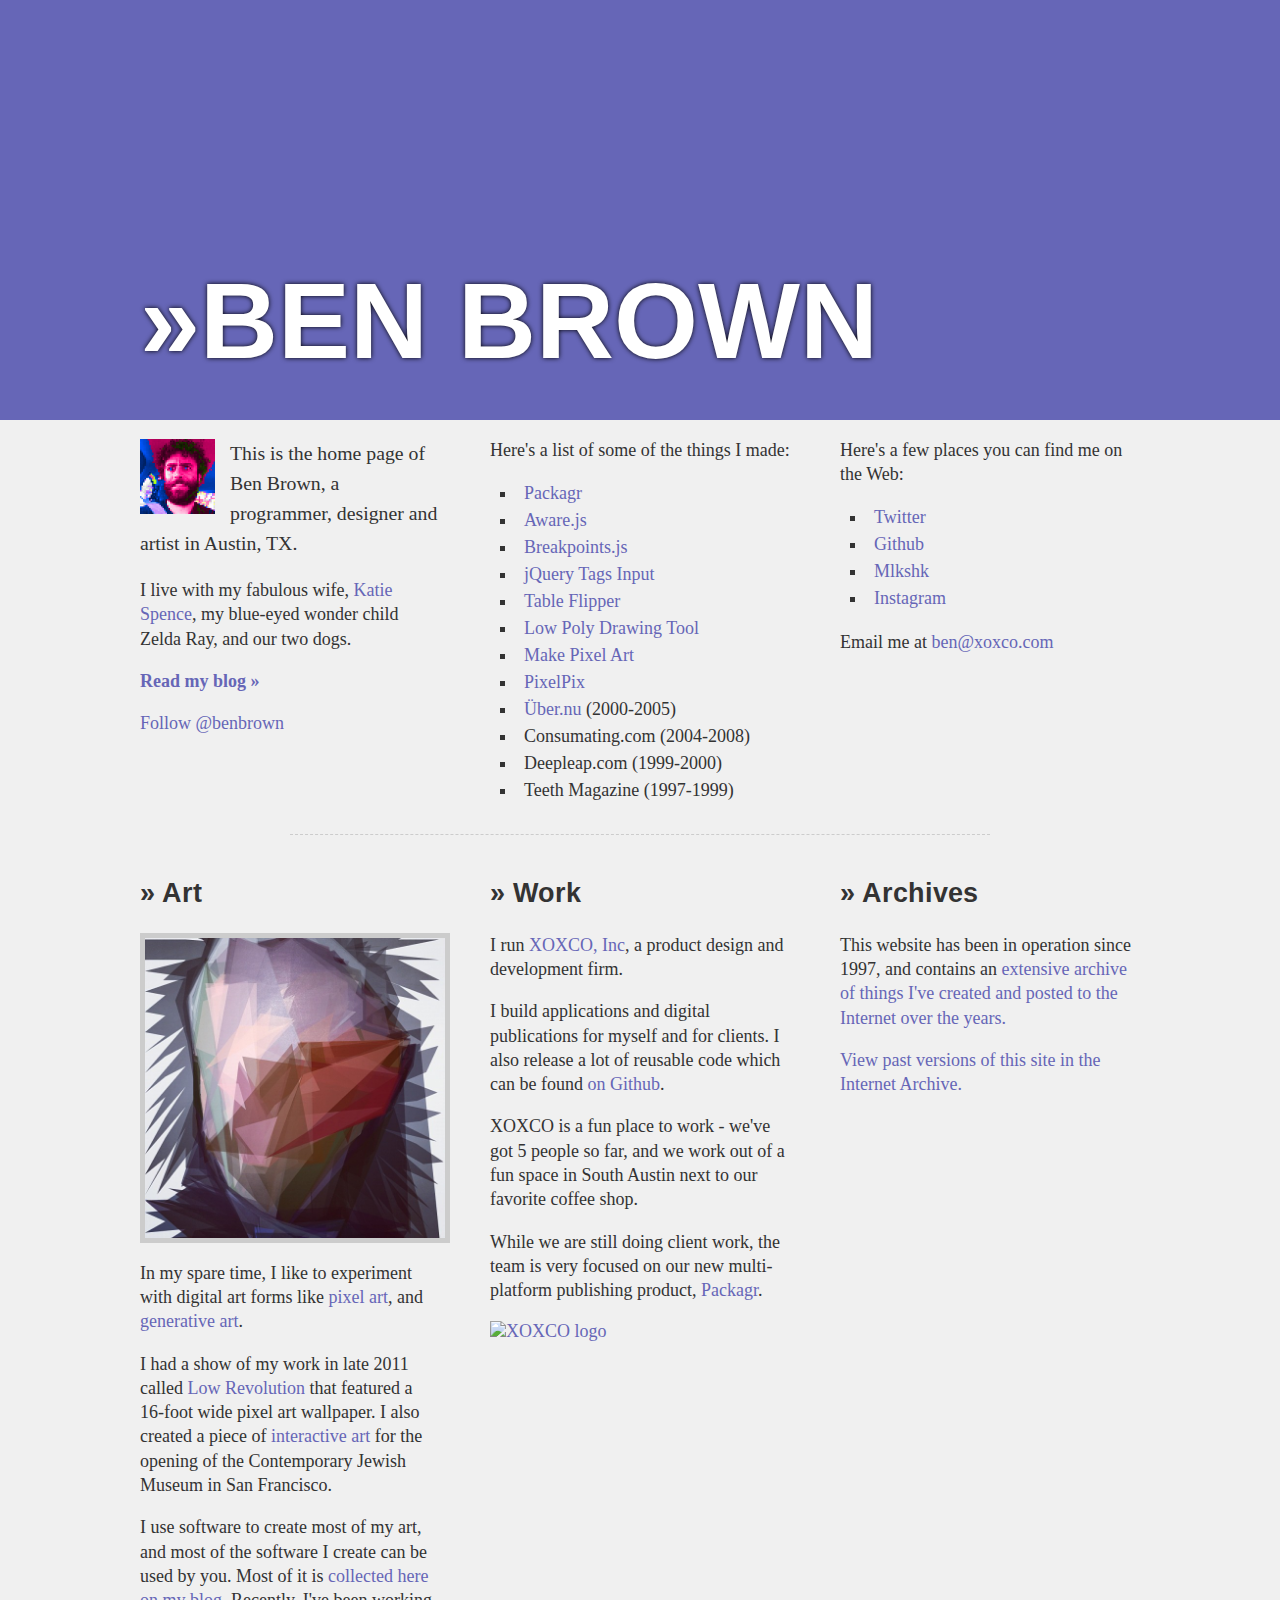
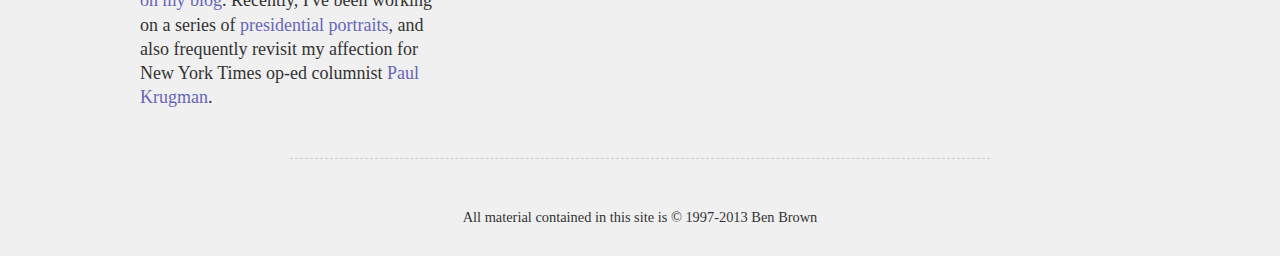
==== index.html @ fe5f42d9 "Add favicon and rss" ====
<html>
<head>
	<title>Ben Brown - Internet Rockstar, Etc </title>
	<link rel="openid.server" href="http://www.myopenid.com/server" />
	<link rel="openid.delegate" href="http://benbrown666.myopenid.com/" />
	<meta name="verify-v1" content="bNHTmozAdgAAdvC0M5+EfCODQrNj95LvBmPq0wtNCnI=" >		
    <link rel="shortcut icon" href="http://25.media.tumblr.com/avatar_547c9a1fb673_16.png">
    <link rel="alternate" type="application/rss+xml" href="http://ilovebenbrown.com/rss">
    
	<link rel="stylesheet" type="text/css" href="styles.css" />
	<script type="text/javascript" src="http://xoxco.com/js/jquery.min.js"></script>
	<script type="text/javascript" src="amuse.js"></script>
</head>
<body>
	<header id="header">
		<canvas id="canvas"></canvas>
		<h1>Ben Brown</h1>
	</header>
	<div id="main">
		<section>
			
			<p>
				<img src="img/benbrown.png" alt="Ben Brown" class="leftAlign" border="0" />
				
				This is the home page of Ben Brown,
				a programmer, designer and artist in Austin, TX.
			</p>
			
			<p>
				I live with my fabulous wife, <a href="http://yournewfavorite.com/">Katie Spence</a>,
				my blue-eyed wonder child Zelda Ray, and our two dogs.
			</p>

			<p>
				<strong><a href="http://ilovebenbrown.com/">Read my blog &raquo;</a></strong>
			</p>
			
			<p>
				<a href="https://twitter.com/benbrown" class="twitter-follow-button" data-show-count="false" data-size="large">Follow @benbrown</a>
				<script>!function(d,s,id){var js,fjs=d.getElementsByTagName(s)[0];if(!d.getElementById(id)){js=d.createElement(s);js.id=id;js.src="//platform.twitter.com/widgets.js";fjs.parentNode.insertBefore(js,fjs);}}(document,"script","twitter-wjs");</script>
			</p>


		</section>	
		<section>

			<p>
				Here's a list of some of the things I made:
			</p>
			
			<ul>
				<li><a href="http://packa.gr/">Packagr</a></li>
				<li><a href="http://xoxco.com/projects/code/aware">Aware.js</a></li>
				<li><a href="http://xoxco.com/projects/code/breakpoints">Breakpoints.js</a></li>
				<li><a href="http://xoxco.com/projects/code/tagsinput/">jQuery Tags Input</a></li>
				<li><a href="http://tableflipper.com/" title="(╯°□°)╯︵ ┻━┻">Table Flipper</a></li>
				<li><a href="http://xoxco.com/projects/lowpoly">Low Poly Drawing Tool</a></li>
				<li><a href="http://makepixelart.com/">Make Pixel Art</a></li>
				<li><a href="http://makepixelart.com/pixelpix">PixelPix</a></li>
				<li><a href="http://uber.nu/">&Uuml;ber.nu</a> (2000-2005)</li>
				<li>Consumating.com (2004-2008)</li>
				<li>Deepleap.com (1999-2000)</li>
				<li>Teeth Magazine (1997-1999)</li>
			</ul>

		</section>	
		<section>


						
			<p>
				Here's a few places you can find me on the Web:
			</p>
			
			<ul>
				<li>
					<a href="http://twitter.com/benbrown">Twitter</a></li>
				</li>
				<li><a href="http://github.com/benbrown">Github</a></li>
				<li><a href="http://mlkshk.com/user/benbrown">Mlkshk</a></li>
				<li><a href="http://instagram.com/benbrown">Instagram</a></li>
			</ul>

			
			<p>
				Email me at <a href="mailto:ben@xoxco.com">ben@xoxco.com</a>
			</p>

			
		</section>	
		<div class="break"></div>

		<section id="art">
			<h2>Art</h2>
			<a href="http://ilovebenbrown.com/tagged/art"><img src="img/generative_art.jpg" alt="Generative Art by Ben Brown" border="0" /></a>

			<p>
				In my spare time, I like to experiment with digital art forms like
				<a href="http://ilovebenbrown.com/tagged/pixel+art">pixel art</a>,
				and <a href="http://ilovebenbrown.com/tagged/generative+art">generative art</a>.
			</p>
			<p>
				I had a show of my work in late 2011 called <a href="http://benbrown.com/lowrevolution/">Low Revolution</a>
				that featured a 16-foot wide pixel art wallpaper. I also created a piece of <a href="http://www.jweekly.com/article/full/35084/a-modern-makeover-for-the-613-commandments/">interactive art</a> for the opening
				of the Contemporary Jewish Museum in San Francisco.
			</p>
			<p>
				I use software to create most of my art, and most of the software I create can be used by you.
				Most of it is <a href="http://ilovebenbrown.com/tagged/art">collected here on my blog</a>.
				Recently, I've been working on a series of <a href="http://ilovebenbrown.com/tagged/presidents">presidential portraits</a>,
				and also frequently revisit my affection for New York Times op-ed columnist <a href="http://ilovebenbrown.com/tagged/krugman">Paul Krugman</a>.
			</p>
			
		</section>
		<section id="work">
			<h2>Work</h2>
			
			<p>
				I run <a href="http://xoxco.com" title="Visit XOXCO.com">XOXCO, Inc</a>,
				a product design and development firm.
			</p>
			
			<p>
				I build applications and digital publications for myself and for clients.
				I also release a lot of reusable code which can be found <a href="http://github.com/xoxco">on Github</a>.
			</p>
			
			<p>
				XOXCO is a fun place to work - we've got 5 people so far,
				and we work out of a fun space in South Austin next to our
				favorite coffee shop.
			</p>
			
			<p>
				While we are still doing client work,
				the team is very focused on our new multi-platform publishing product,
				<a href="http://packa.gr">Packagr</a>.
			</p>

			<a href="http://xoxco.com/" title="Visit XOXCO.com"><img src="http://xoxco.com/images/logosmall.png" alt="XOXCO logo" border="0" /></a>

		</section>
		<section id="archives">
			<h2>Archives</h2>
	
			<p>
				This website has been in operation since 1997,
				and contains an <a href="http://benbrown.com/archive/">extensive archive of things
				I've created and posted to the Internet over the years.</a>
			</p>
			<p><a href="http://web.archive.org/web/*/http://benbrown.com">View past versions of this site in the Internet Archive.</a></p>
		</section>	
		
		<div class="break"></div>
		
		<footer id="footer">
			All material contained in this site is &copy; 1997-2013 Ben Brown
		</footer>
		
		
	</div>
	<script src="http://www.google-analytics.com/urchin.js" type="text/javascript">
	</script>
	<script type="text/javascript">
	_uacct = "UA-84020-3";
	urchinTracker();
	</script>
</body>
</html>
---- styles.css ----
@import url(http://fonts.googleapis.com/css?family=Arimo:400,700);
body {
  margin: 0;
  padding: 0;
  font-family: 'georgia';
  font-size: 18px;
  color: #333;
  background-color: #F0F0F0; }

img {
  max-width: 100%; }
  img.leftAlign {
    width: 25%;
    float: left;
    margin-right: 5%; }
  img.rightAlign {
    width: 25%;
    float: right;
    margin-left: 5%; }

h1, h2, h3, h4, h5 {
  font-family: "Arimo", "Helvetica", "Sans Serif";
  font-weight: 700; }

h1:before {
  content: "\00bb"; }

h2:before {
  content: "\00bb  "; }

a {
  color: #6666b7;
  text-decoration: none; }

header#header {
  background-color: #6666b7;
  padding-top: 20%;
  padding-bottom: 2%;
  color: #FFF;
  position: relative;
  border-bottom: 10px solid #6666b7; }
  header#header canvas#canvas {
    position: absolute;
    top: 0px;
    left: 0px;
    right: 0px;
    bottom: 0px;
    z-index: 1; }
  header#header h1 {
    width: 90%;
    max-width: 1000px;
    margin-left: auto;
    margin-right: auto;
    position: relative;
    margin-top: 0;
    margin-bottom: 0;
    text-transform: uppercase;
    font-size: 6em;
    text-align: left;
    text-shadow: 0px 0px 5px black;
    z-index: 2000; }

div#main {
  width: 90%;
  max-width: 1000px;
  margin-left: auto;
  margin-right: auto; }
  div#main section:first-child p:first-child {
    font-size: 1.1em;
    line-height: 150%; }
  div#main section {
    width: 30%;
    margin-right: 5%;
    float: left;
    padding-bottom: 30px; }
  div#main section:nth-of-type(3n) {
    margin-right: 0%; }

p {
  line-height: 135%; }

li {
  line-height: 150%; }

ul {
  list-style-type: square;
  list-style-position: inside;
  margin: 0;
  padding: 0;
  padding-left: 10px; }

.clearer, .break {
  width: 100%;
  height: 0;
  display: block;
  clear: both; }

.break {
  width: 70%;
  margin: 20px auto;
  border-top: 1px dashed #cccccc; }

#art img {
  border: 5px solid #cccccc; }

#footer {
  font-size: 0.8em;
  padding: 30px 0px;
  text-align: center; }

@media all and (max-width: 768px) {
  .break {
    border-top: 0;
    margin: 0px;
    width: 100%; }

  div#main {
    width: auto;
    margin-left: 20px;
    margin-right: 20px; }
    div#main section {
      width: auto;
      margin: 0;
      float: none;
      border-bottom: 1px solid #cccccc; }

  header#header h1 {
    width: auto;
    margin-left: 20px;
    margin-right: 20px;
    font-size: 3em; } }
@media all and (max-width: 480px) {
  body {
    font-size: 16px; } }
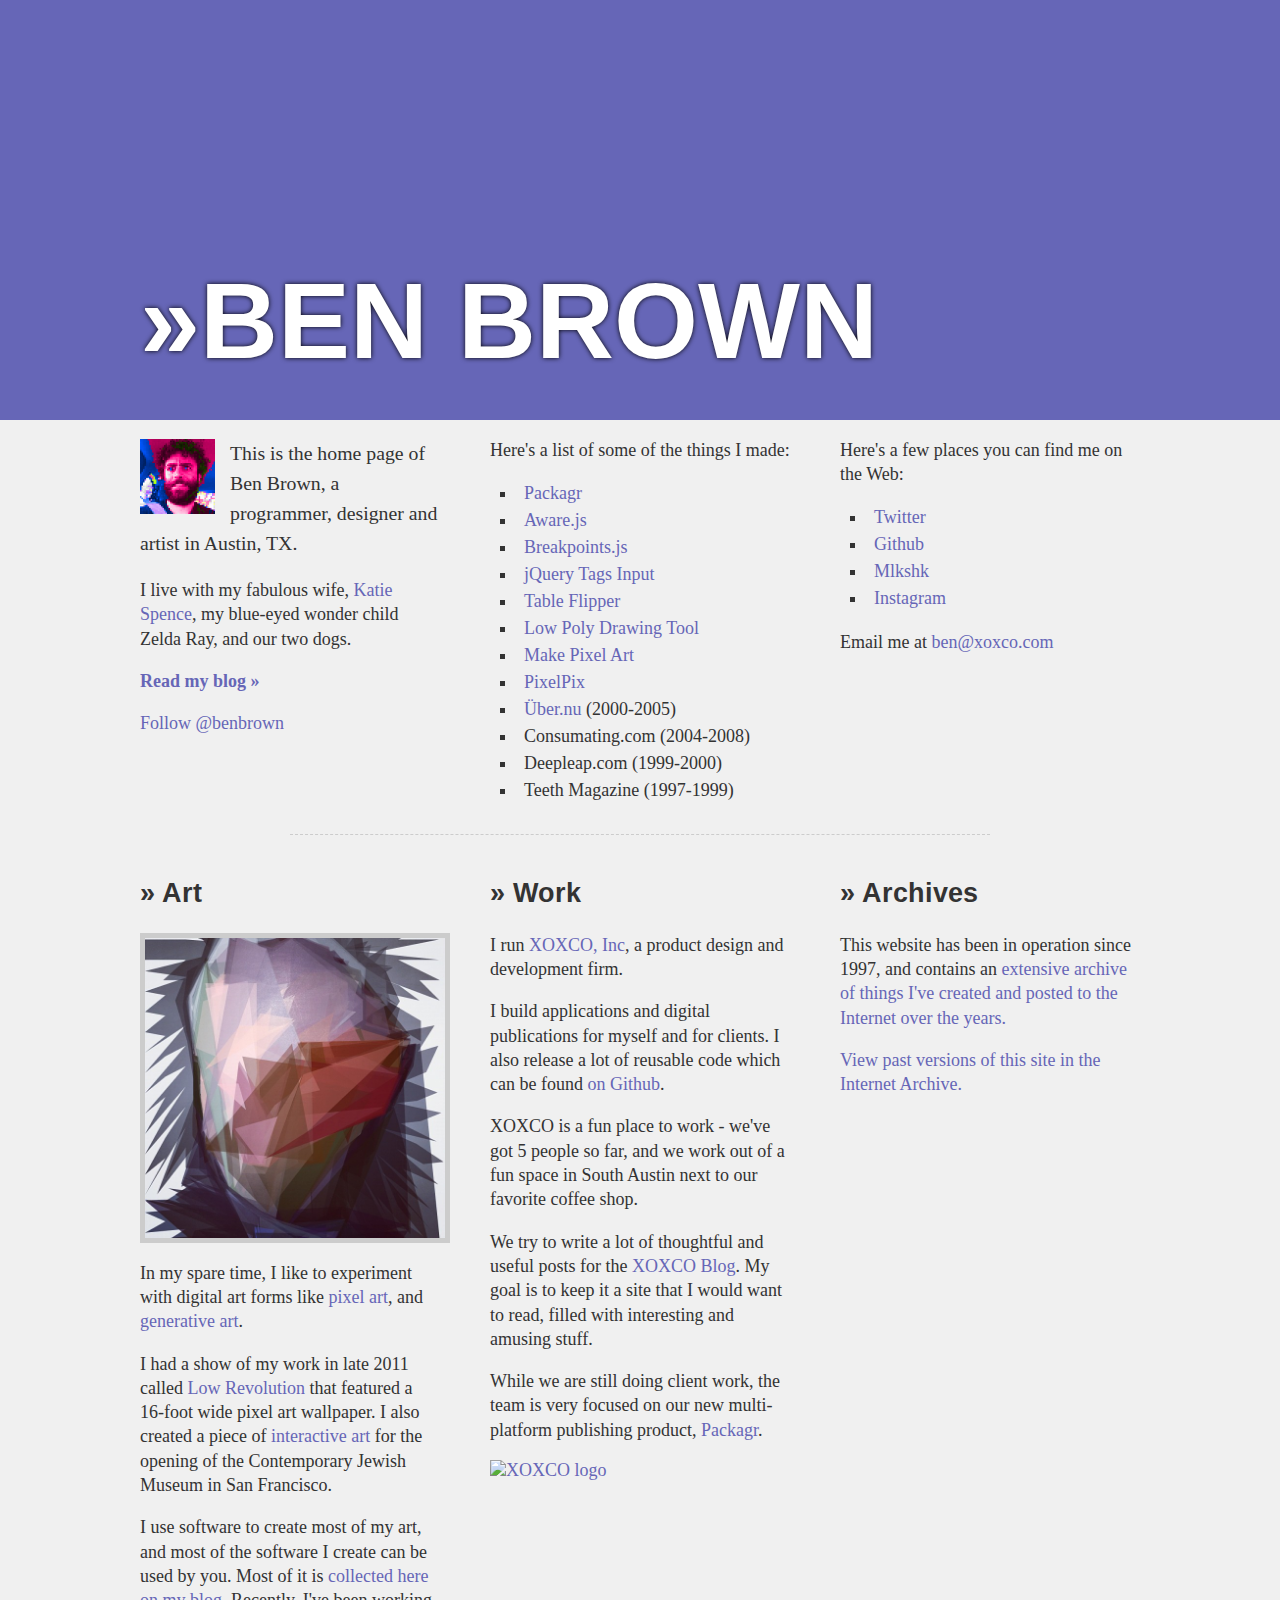
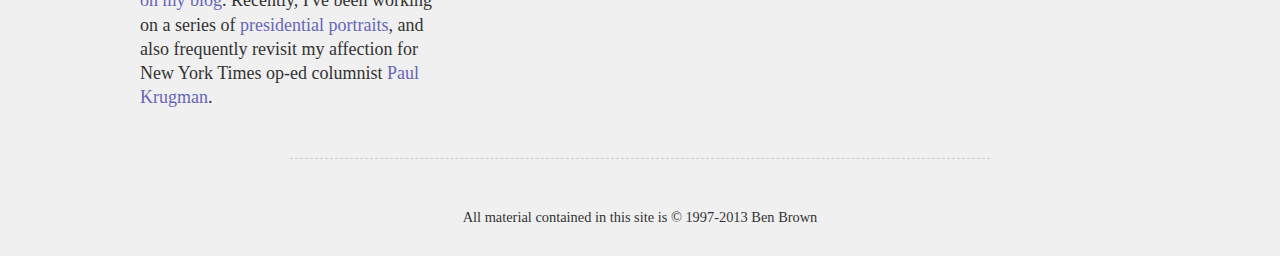
==== commit eea50513: "Add a note about the xoxco blog" ====
--- a/index.html
+++ b/index.html
@@ -132,6 +132,13 @@
 			</p>
 			
 			<p>
+				We try to write a lot of thoughtful and useful posts
+				for the <a href="http://notes.xoxco.com/">XOXCO Blog</a>.
+				My goal is to keep it a site that I would want to read,
+				filled with interesting and amusing stuff.
+			</p>
+			
+			<p>
 				While we are still doing client work,
 				the team is very focused on our new multi-platform publishing product,
 				<a href="http://packa.gr">Packagr</a>.
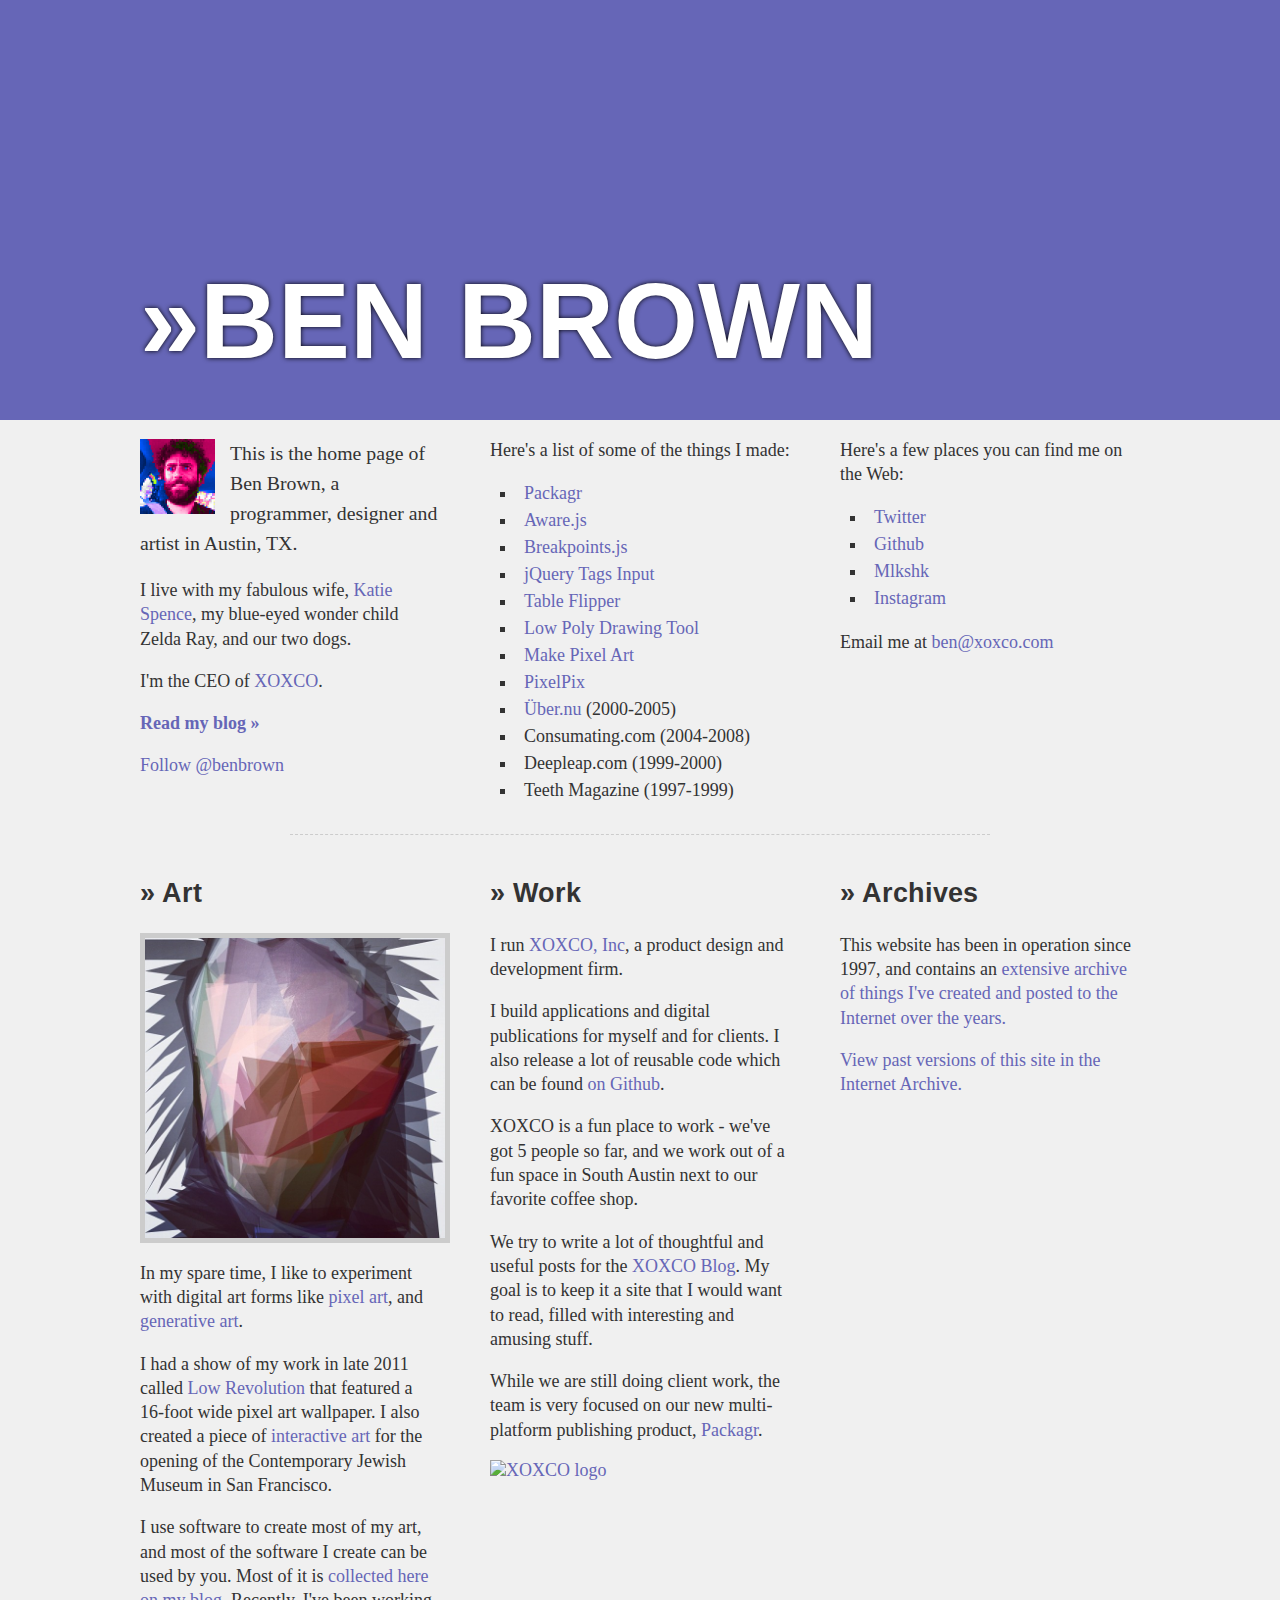
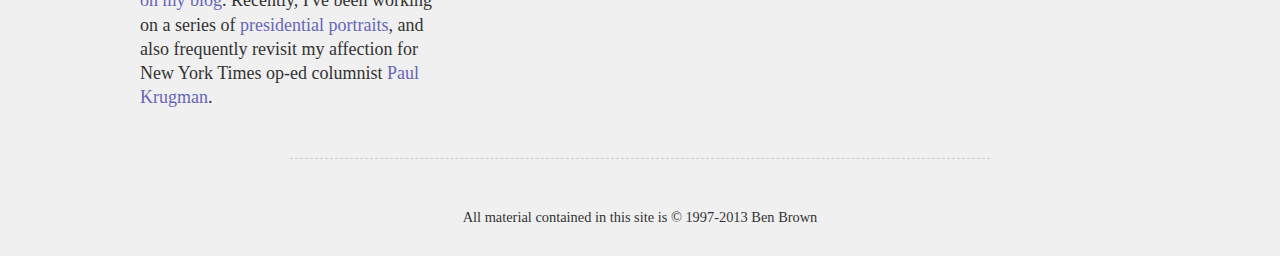
==== commit f3a2e36b: "Add title tags" ====
--- a/index.html
+++ b/index.html
@@ -27,12 +27,16 @@
 			</p>
 			
 			<p>
-				I live with my fabulous wife, <a href="http://yournewfavorite.com/">Katie Spence</a>,
+				I live with my fabulous wife, <a href="http://yournewfavorite.com/" title="Katie's photo blog, Your New Favorite">Katie Spence</a>,
 				my blue-eyed wonder child Zelda Ray, and our two dogs.
 			</p>
 
 			<p>
-				<strong><a href="http://ilovebenbrown.com/">Read my blog &raquo;</a></strong>
+				I'm the CEO of <a href="http://xoxco.com/" title="Visit XOXCO, Inc">XOXCO</a>.
+			</p>
+
+			<p>
+				<strong><a href="http://ilovebenbrown.com/" title="Visit my blog, I Love Ben Brown">Read my blog &raquo;</a></strong>
 			</p>
 			
 			<p>
@@ -49,15 +53,15 @@
 			</p>
 			
 			<ul>
-				<li><a href="http://packa.gr/">Packagr</a></li>
-				<li><a href="http://xoxco.com/projects/code/aware">Aware.js</a></li>
-				<li><a href="http://xoxco.com/projects/code/breakpoints">Breakpoints.js</a></li>
-				<li><a href="http://xoxco.com/projects/code/tagsinput/">jQuery Tags Input</a></li>
+				<li><a href="http://packa.gr/" tile="Packagr, a multi-platform publishing tool">Packagr</a></li>
+				<li><a href="http://xoxco.com/projects/code/aware" title="Aware.js enables reader aware design features">Aware.js</a></li>
+				<li><a href="http://xoxco.com/projects/code/breakpoints" title="Breakpoints.js fires Javascript events when browsers resize">Breakpoints.js</a></li>
+				<li><a href="http://xoxco.com/projects/code/tagsinput/" title="Turn form inputs into magical tag inputs">jQuery Tags Input</a></li>
 				<li><a href="http://tableflipper.com/" title="(╯°□°)╯︵ ┻━┻">Table Flipper</a></li>
-				<li><a href="http://xoxco.com/projects/lowpoly">Low Poly Drawing Tool</a></li>
-				<li><a href="http://makepixelart.com/">Make Pixel Art</a></li>
-				<li><a href="http://makepixelart.com/pixelpix">PixelPix</a></li>
-				<li><a href="http://uber.nu/">&Uuml;ber.nu</a> (2000-2005)</li>
+				<li><a href="http://xoxco.com/projects/lowpoly" title="Generative art drawing tool">Low Poly Drawing Tool</a></li>
+				<li><a href="http://makepixelart.com/" title="A fully featured pixel art drawing tool for iPad and Chrome">Make Pixel Art</a></li>
+				<li><a href="http://makepixelart.com/pixelpix" title="Turn photos into pixel art on your iPhone">PixelPix</a></li>
+				<li><a href="http://uber.nu/" title="Better than you, daily.">&Uuml;ber.nu</a> (2000-2005)</li>
 				<li>Consumating.com (2004-2008)</li>
 				<li>Deepleap.com (1999-2000)</li>
 				<li>Teeth Magazine (1997-1999)</li>
@@ -74,16 +78,16 @@
 			
 			<ul>
 				<li>
-					<a href="http://twitter.com/benbrown">Twitter</a></li>
+					<a href="http://twitter.com/benbrown" title="@benbrown on Twitter">Twitter</a></li>
 				</li>
-				<li><a href="http://github.com/benbrown">Github</a></li>
-				<li><a href="http://mlkshk.com/user/benbrown">Mlkshk</a></li>
-				<li><a href="http://instagram.com/benbrown">Instagram</a></li>
+				<li><a href="http://github.com/benbrown" title="My personal Github profile">Github</a></li>
+				<li><a href="http://mlkshk.com/user/benbrown" title="This is where I put images I want to share or keep">Mlkshk</a></li>
+				<li><a href="http://instagram.com/benbrown" title="I post to Instagram occasionally.">Instagram</a></li>
 			</ul>
 
 			
 			<p>
-				Email me at <a href="mailto:ben@xoxco.com">ben@xoxco.com</a>
+				Email me at <a href="mailto:ben@xoxco.com" title="Say hello!">ben@xoxco.com</a>
 			</p>
 
 			
@@ -92,23 +96,23 @@
 
 		<section id="art">
 			<h2>Art</h2>
-			<a href="http://ilovebenbrown.com/tagged/art"><img src="img/generative_art.jpg" alt="Generative Art by Ben Brown" border="0" /></a>
+			<a href="http://ilovebenbrown.com/tagged/art" title="Stuff tagged 'art' on Ben's blog"><img src="img/generative_art.jpg" alt="Generative Art by Ben Brown" border="0" /></a>
 
 			<p>
 				In my spare time, I like to experiment with digital art forms like
-				<a href="http://ilovebenbrown.com/tagged/pixel+art">pixel art</a>,
-				and <a href="http://ilovebenbrown.com/tagged/generative+art">generative art</a>.
+				<a href="http://ilovebenbrown.com/tagged/pixel+art"  title="Stuff tagged 'pixel art' on Ben's blog">pixel art</a>,
+				and <a href="http://ilovebenbrown.com/tagged/generative+art"  title="Stuff tagged 'generative art' on Ben's blog">generative art</a>.
 			</p>
 			<p>
-				I had a show of my work in late 2011 called <a href="http://benbrown.com/lowrevolution/">Low Revolution</a>
+				I had a show of my work in late 2011 called <a href="http://benbrown.com/lowrevolution/" title="My real life pixel art show">Low Revolution</a>
 				that featured a 16-foot wide pixel art wallpaper. I also created a piece of <a href="http://www.jweekly.com/article/full/35084/a-modern-makeover-for-the-613-commandments/">interactive art</a> for the opening
 				of the Contemporary Jewish Museum in San Francisco.
 			</p>
 			<p>
 				I use software to create most of my art, and most of the software I create can be used by you.
-				Most of it is <a href="http://ilovebenbrown.com/tagged/art">collected here on my blog</a>.
-				Recently, I've been working on a series of <a href="http://ilovebenbrown.com/tagged/presidents">presidential portraits</a>,
-				and also frequently revisit my affection for New York Times op-ed columnist <a href="http://ilovebenbrown.com/tagged/krugman">Paul Krugman</a>.
+				Most of it is <a href="http://ilovebenbrown.com/tagged/art"  title="Stuff tagged 'art' on Ben's blog">collected here on my blog</a>.
+				Recently, I've been working on a series of <a href="http://ilovebenbrown.com/tagged/presidents"  title="Stuff tagged 'presidents' on Ben's blog">presidential portraits</a>,
+				and also frequently revisit my affection for New York Times op-ed columnist <a href="http://ilovebenbrown.com/tagged/krugman"  title="Stuff tagged 'Krugman' on Ben's blog">Paul Krugman</a>.
 			</p>
 			
 		</section>
@@ -122,7 +126,7 @@
 			
 			<p>
 				I build applications and digital publications for myself and for clients.
-				I also release a lot of reusable code which can be found <a href="http://github.com/xoxco">on Github</a>.
+				I also release a lot of reusable code which can be found <a href="http://github.com/xoxco" title="XOXCO's company profile on Github">on Github</a>.
 			</p>
 			
 			<p>
@@ -133,7 +137,7 @@
 			
 			<p>
 				We try to write a lot of thoughtful and useful posts
-				for the <a href="http://notes.xoxco.com/">XOXCO Blog</a>.
+				for the <a href="http://notes.xoxco.com/" title="Visit XOXCO's blog">XOXCO Blog</a>.
 				My goal is to keep it a site that I would want to read,
 				filled with interesting and amusing stuff.
 			</p>
@@ -141,7 +145,7 @@
 			<p>
 				While we are still doing client work,
 				the team is very focused on our new multi-platform publishing product,
-				<a href="http://packa.gr">Packagr</a>.
+				<a href="http://packa.gr" title="XOXCO's main product">Packagr</a>.
 			</p>
 
 			<a href="http://xoxco.com/" title="Visit XOXCO.com"><img src="http://xoxco.com/images/logosmall.png" alt="XOXCO logo" border="0" /></a>
@@ -152,10 +156,10 @@
 	
 			<p>
 				This website has been in operation since 1997,
-				and contains an <a href="http://benbrown.com/archive/">extensive archive of things
+				and contains an <a href="http://benbrown.com/archive/" title="Warning: I wrote some of this stuff when I was a teenager.">extensive archive of things
 				I've created and posted to the Internet over the years.</a>
 			</p>
-			<p><a href="http://web.archive.org/web/*/http://benbrown.com">View past versions of this site in the Internet Archive.</a></p>
+			<p><a href="http://web.archive.org/web/*/http://benbrown.com" title="666 redesigns">View past versions of this site in the Internet Archive.</a></p>
 		</section>	
 		
 		<div class="break"></div>
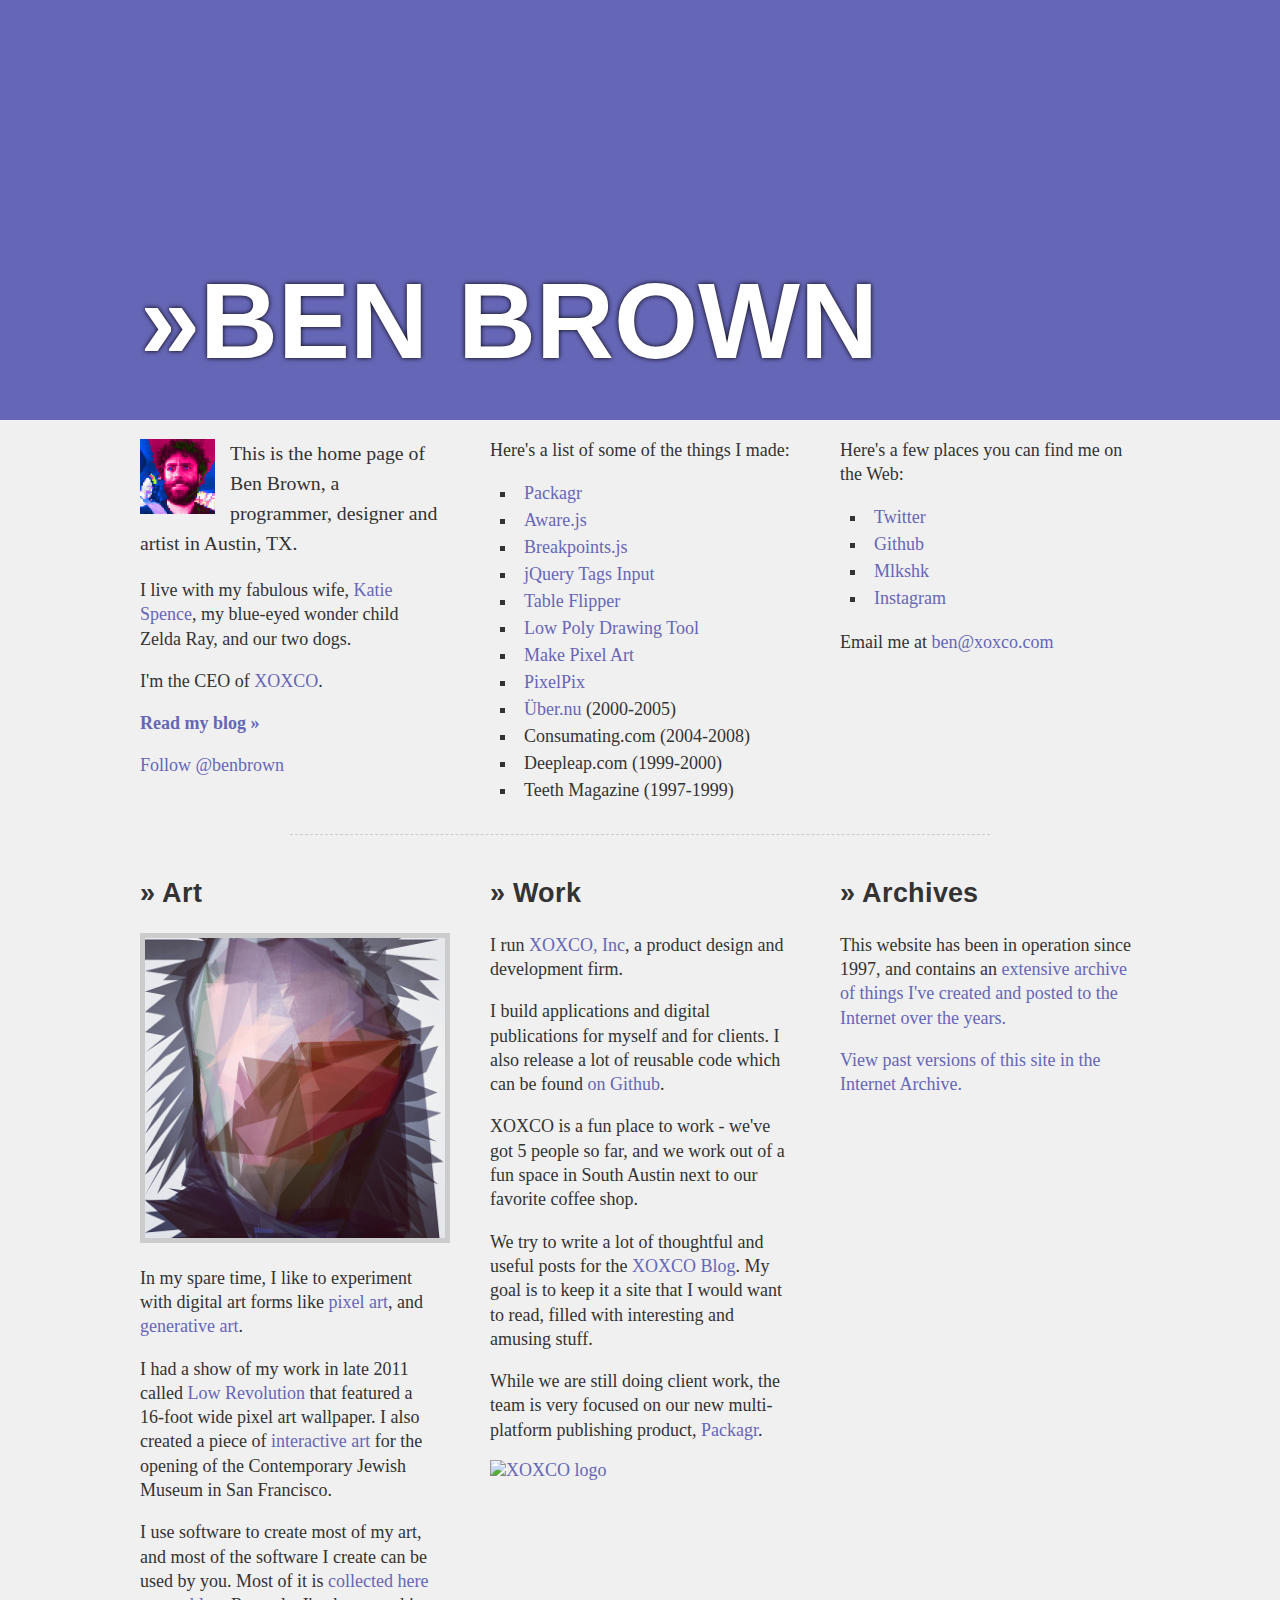
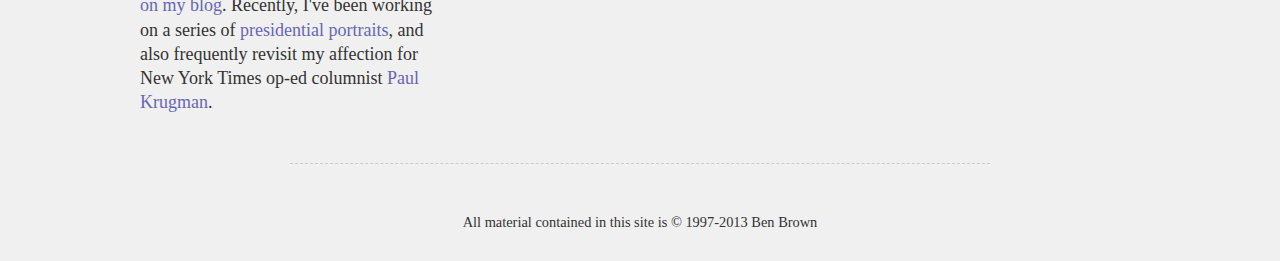
==== commit 2551d420: "add some blog styles" ====
--- a/index.html
+++ b/index.html
@@ -1,3 +1,4 @@
+<!DOCTYPE html>
 <html>
 <head>
 	<title>Ben Brown - Internet Rockstar, Etc </title>
--- a/styles.css
+++ b/styles.css
@@ -108,6 +108,54 @@
   padding: 30px 0px;
   text-align: center; }
 
+/* Blog Stuff */
+#blog .post {
+  width: 90%;
+  max-width: 600px;
+  margin: 0px auto; }
+  #blog .post.video {
+    max-width: 1000px; }
+  #blog .post.photo {
+    max-width: 1000px; }
+
+ul#likes {
+  list-style-type: none;
+  margin: 0 0 0 0;
+  padding: 0 0 0 0; }
+
+li.like_post {
+  /* Should match the width specified in the Likes tag */
+  width: 200px;
+  padding: 0px;
+  float: left;
+  border-bottom: 1px solid #cccccc; }
+
+li.like_post img {
+  max-width: 100%; }
+
+li.like_post blockquote {
+  margin: 0;
+  padding: 0 0 0 10px;
+  border-left: 1px solid #eeeeee; }
+
+li.like_post ol,
+li.like_post ul {
+  margin: 0 0 0 15px;
+  padding: 0; }
+
+li.like_post .like_link a {
+  font-weight: bold; }
+
+li.like_post .like_title {
+  font-weight: bold; }
+
+li.like_post .like_caption {
+  display: none; }
+
+li.like_post .post_info_bottom {
+  margin: 10px 0 0 0;
+  display: block !important; }
+
 @media all and (max-width: 768px) {
   .break {
     border-top: 0;
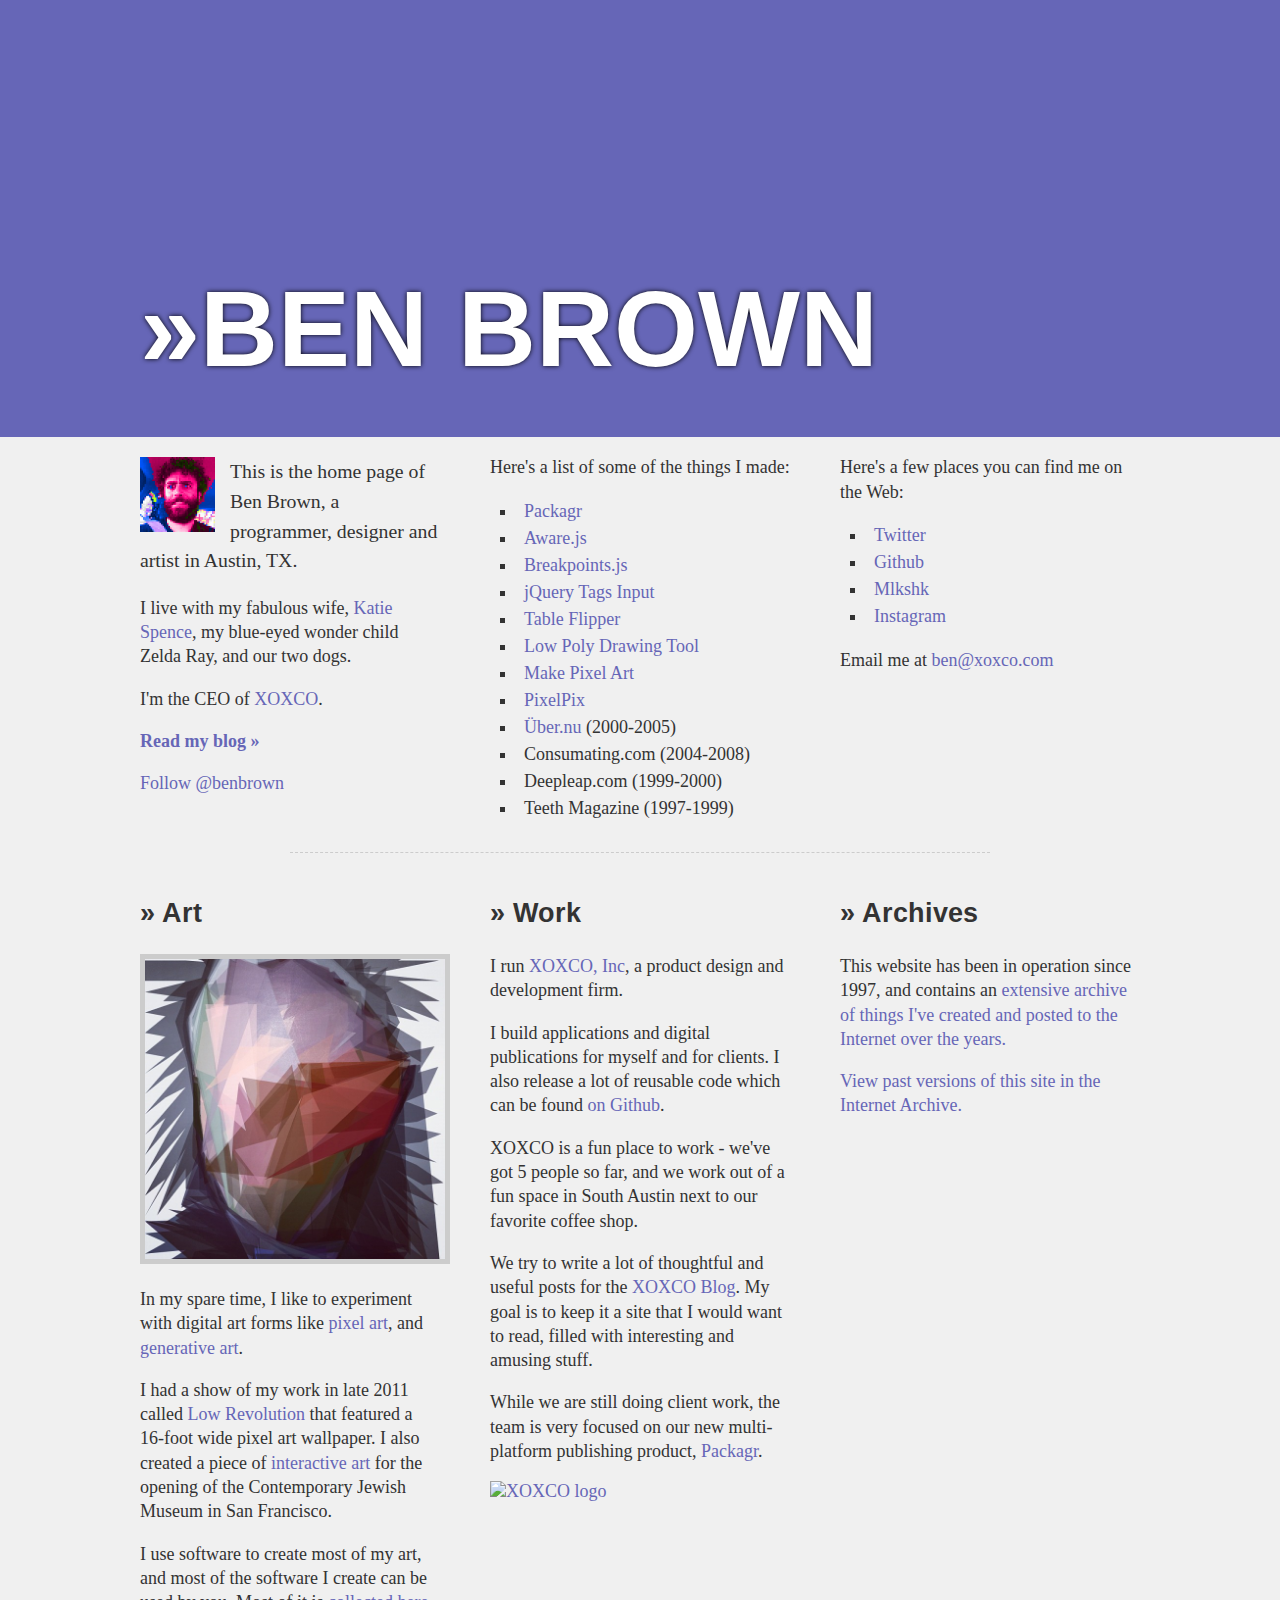
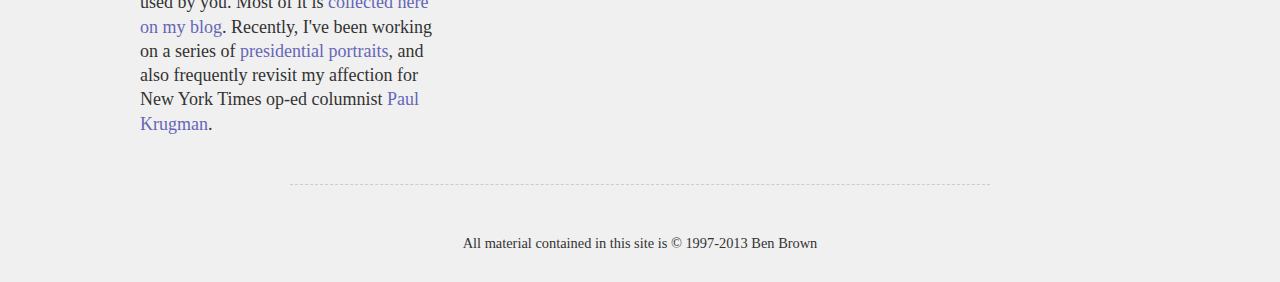
==== commit 16b2c1aa: "Styles" ====
--- a/index.html
+++ b/index.html
@@ -2,6 +2,9 @@
 <html>
 <head>
 	<title>Ben Brown - Internet Rockstar, Etc </title>
+	<meta charset="utf-8">
+	<meta name="viewport" content="width=device-width, initial-scale=1, maximum-scale=1">
+
 	<link rel="openid.server" href="http://www.myopenid.com/server" />
 	<link rel="openid.delegate" href="http://benbrown666.myopenid.com/" />
 	<meta name="verify-v1" content="bNHTmozAdgAAdvC0M5+EfCODQrNj95LvBmPq0wtNCnI=" >		
--- a/styles.css
+++ b/styles.css
@@ -7,30 +7,69 @@
   color: #333;
   background-color: #F0F0F0; }
 
-img {
+img, object, embed, video, iframe {
   max-width: 100%; }
-  img.leftAlign {
+  img.leftAlign, object.leftAlign, embed.leftAlign, video.leftAlign, iframe.leftAlign {
     width: 25%;
     float: left;
     margin-right: 5%; }
-  img.rightAlign {
+  img.rightAlign, object.rightAlign, embed.rightAlign, video.rightAlign, iframe.rightAlign {
     width: 25%;
     float: right;
     margin-left: 5%; }
 
 h1, h2, h3, h4, h5 {
   font-family: "Arimo", "Helvetica", "Sans Serif";
-  font-weight: 700; }
+  font-weight: 700;
+  line-height: 135%; }
 
 h1:before {
   content: "\00bb"; }
 
-h2:before {
+h2:before,
+#blog h1:before {
   content: "\00bb  "; }
+
+h1 strong,
+h2 strong,
+h3 strong {
+  color: #6666b7; }
 
 a {
   color: #6666b7;
   text-decoration: none; }
+
+nav {
+  border-top: 5px solid #cccccc;
+  width: 90%;
+  max-width: 800px;
+  margin: 0px auto;
+  position: relative; }
+
+nav ul {
+  list-style-type: none;
+  margin: 0px;
+  padding: 0px;
+  position: absolute;
+  right: 0px;
+  top: 0px; }
+
+nav ul li {
+  float: left;
+  margin-left: 10px; }
+
+nav ul li a {
+  display: block;
+  border-top: 5px solid #cccccc;
+  color: #cccccc;
+  text-decoration: none;
+  font-weight: bold;
+  padding-top: 5px; }
+
+nav ul li.active a,
+nav ul li:hover a {
+  border-top-color: #6666b7;
+  color: #6666b7; }
 
 header#header {
   background-color: #6666b7;
@@ -109,14 +148,82 @@
   text-align: center; }
 
 /* Blog Stuff */
-#blog .post {
+#blog {
+  position: relative; }
+
+header#blog_header {
   width: 90%;
   max-width: 600px;
-  margin: 0px auto; }
-  #blog .post.video {
-    max-width: 1000px; }
-  #blog .post.photo {
-    max-width: 1000px; }
+  margin: 0px auto;
+  padding-top: 50px;
+  padding-bottom: 20px;
+  margin-bottom: 20px;
+  border-bottom: 1px dashed #cccccc; }
+  header#blog_header p {
+    margin-top: 0; }
+  header#blog_header img {
+    width: 25%;
+    margin-right: 2.5%;
+    max-width: 100px;
+    float: left; }
+
+ol#posts {
+  clear: both;
+  list-style-type: none;
+  margin: 0;
+  padding: 0; }
+  ol#posts .text blockquote {
+    border-left: 5px solid #cccccc;
+    margin-left: 0;
+    padding-left: 1em; }
+  ol#posts .older {
+    float: right; }
+  ol#posts .post {
+    width: 90%;
+    max-width: 600px;
+    margin: 0px auto 50px;
+    border-bottom: 1px dashed #cccccc; }
+    ol#posts .post p.meta {
+      font-size: 0.8em; }
+    ol#posts .post.video, ol#posts .post.photoset {
+      max-width: 700px; }
+      ol#posts .post.video embed, ol#posts .post.video object, ol#posts .post.video video, ol#posts .post.video iframe, ol#posts .post.photoset embed, ol#posts .post.photoset object, ol#posts .post.photoset video, ol#posts .post.photoset iframe {
+        margin: 0px auto;
+        display: block;
+        max-width: 100%; }
+    ol#posts .post.photo {
+      max-width: none; }
+      ol#posts .post.photo img {
+        display: block;
+        margin: 0px auto; }
+    ol#posts .post.quote {
+      max-width: 1000px; }
+      ol#posts .post.quote blockquote {
+        font-size: 1.2em;
+        line-height: 150%;
+        color: #666666; }
+    ol#posts .post.navigation {
+      border-bottom: 0; }
+    ol#posts .post .text {
+      width: 90%;
+      max-width: 600px;
+      margin: 0px auto; }
+
+ul.tags {
+  list-style-type: none;
+  margin: 0;
+  padding: 0;
+  font-size: 0.8em; }
+  ul.tags li {
+    display: inline-block;
+    margin-bottom: 10px; }
+    ul.tags li a {
+      display: block;
+      padding: 5px;
+      background-color: #cccccc;
+      color: white; }
+    ul.tags li a:hover {
+      background-color: #6666b7; }
 
 ul#likes {
   list-style-type: none;
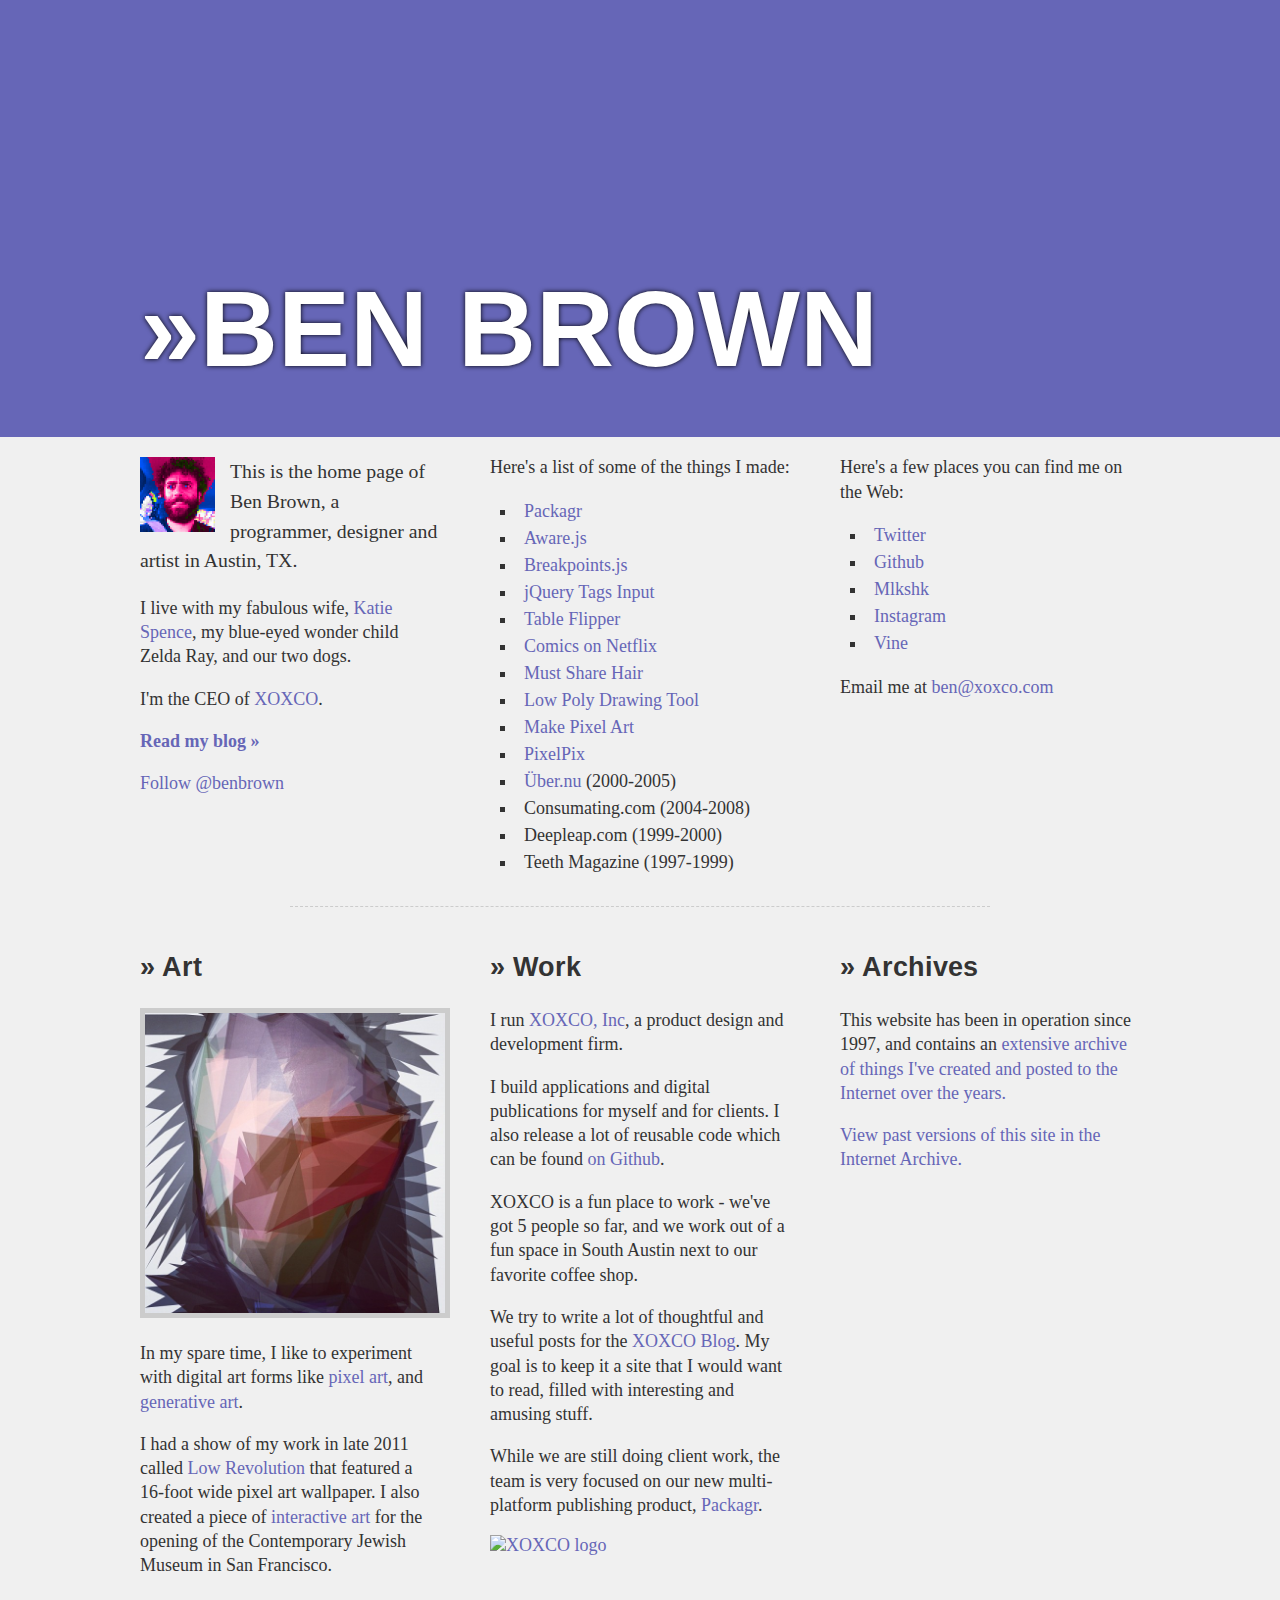
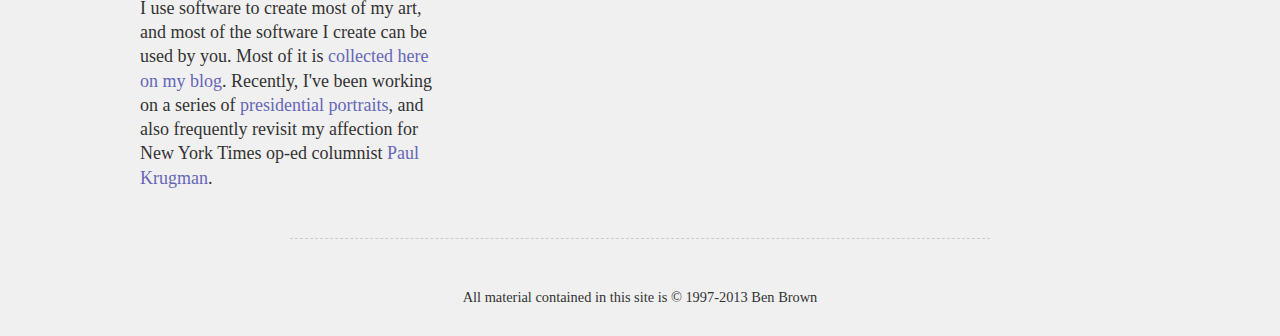
==== commit 6fdba67a: "add links to more tumblr projects and vine" ====
--- a/index.html
+++ b/index.html
@@ -62,6 +62,8 @@
 				<li><a href="http://xoxco.com/projects/code/breakpoints" title="Breakpoints.js fires Javascript events when browsers resize">Breakpoints.js</a></li>
 				<li><a href="http://xoxco.com/projects/code/tagsinput/" title="Turn form inputs into magical tag inputs">jQuery Tags Input</a></li>
 				<li><a href="http://tableflipper.com/" title="(╯°□°)╯︵ ┻━┻">Table Flipper</a></li>
+				<li><a href="http://comicsonnetflix.tumblr.com/" title="Comic book movies and shows on Netflix">Comics on Netflix</a></li>
+				<li><a href="http://mustsharehair.tumblr.com/" title="Must Share Hair, a blog about awesome hair">Must Share Hair</a></li>
 				<li><a href="http://xoxco.com/projects/lowpoly" title="Generative art drawing tool">Low Poly Drawing Tool</a></li>
 				<li><a href="http://makepixelart.com/" title="A fully featured pixel art drawing tool for iPad and Chrome">Make Pixel Art</a></li>
 				<li><a href="http://makepixelart.com/pixelpix" title="Turn photos into pixel art on your iPhone">PixelPix</a></li>
@@ -87,6 +89,7 @@
 				<li><a href="http://github.com/benbrown" title="My personal Github profile">Github</a></li>
 				<li><a href="http://mlkshk.com/user/benbrown" title="This is where I put images I want to share or keep">Mlkshk</a></li>
 				<li><a href="http://instagram.com/benbrown" title="I post to Instagram occasionally.">Instagram</a></li>
+				<li><a href="vine://user/906383605041872896" title="6 second videos">Vine</a></li>
 			</ul>
 
 			
@@ -181,4 +184,4 @@
 	urchinTracker();
 	</script>
 </body>
-</html>+</html>
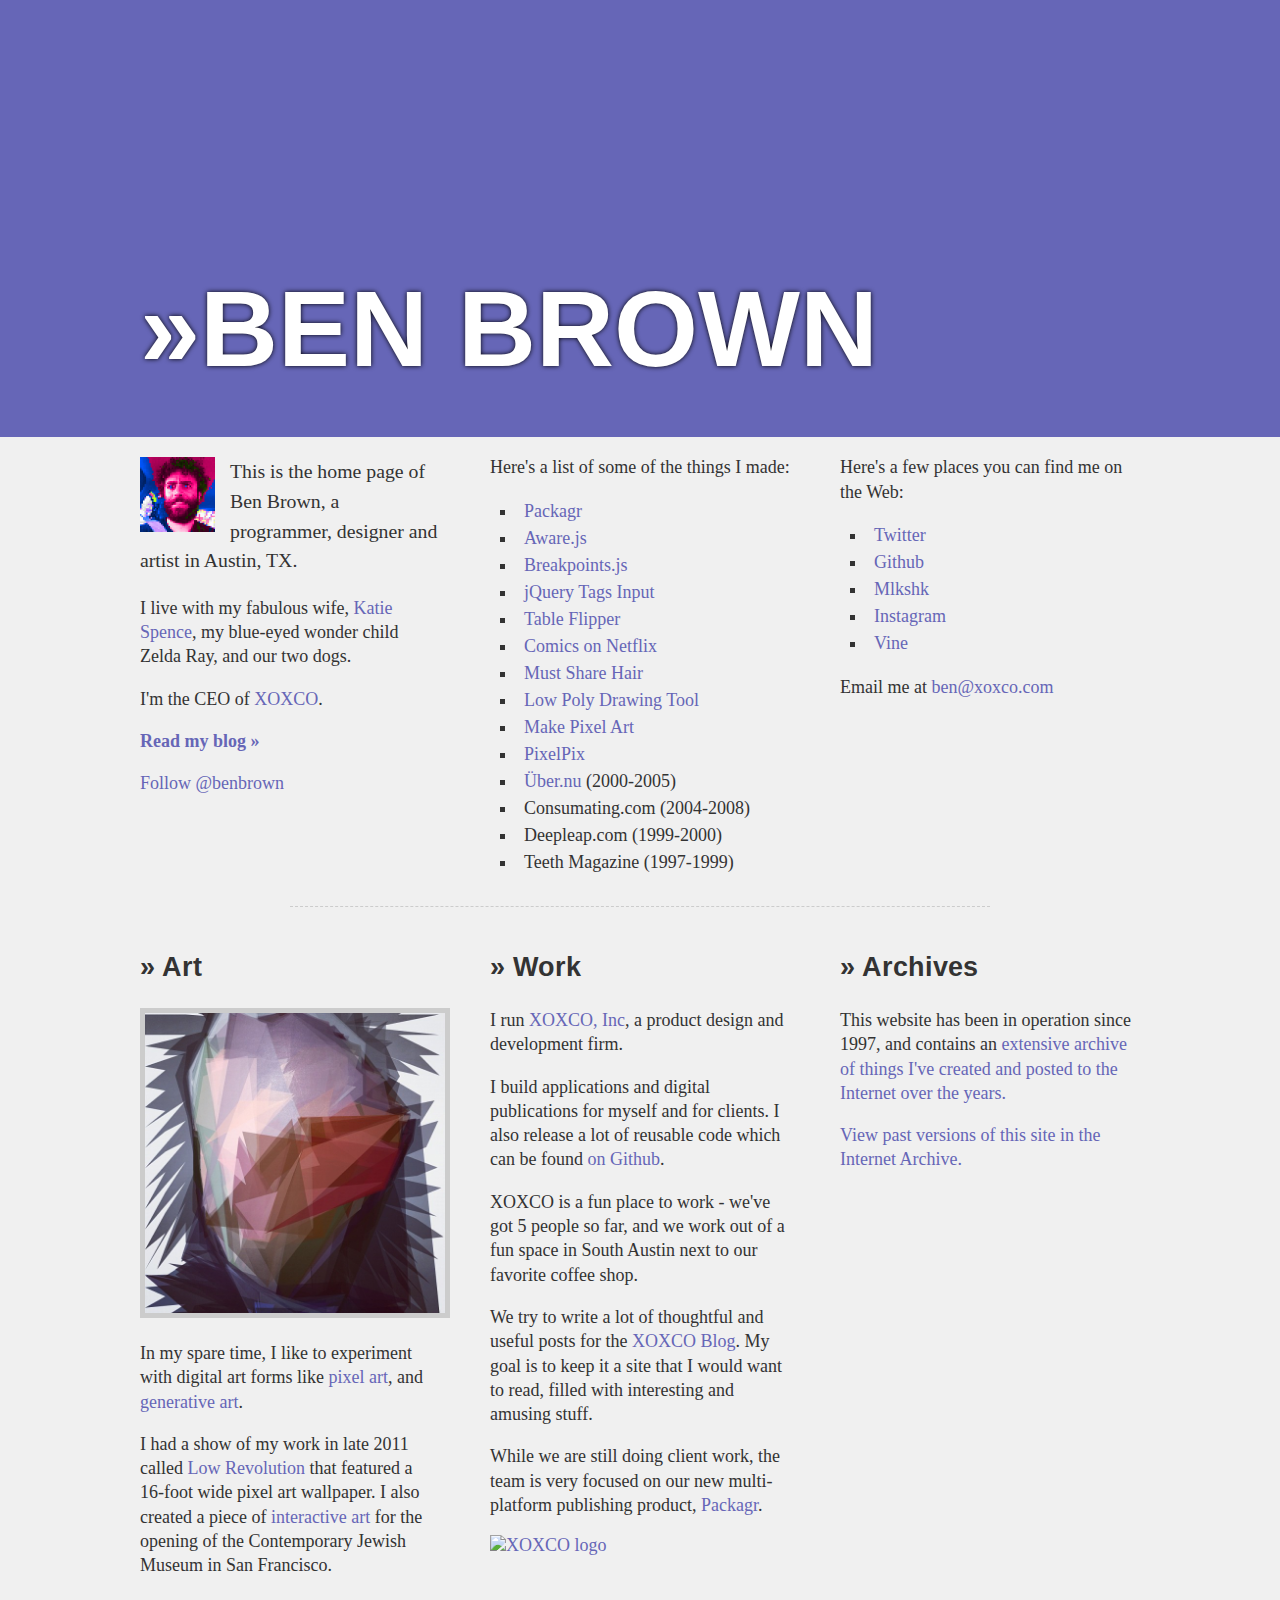
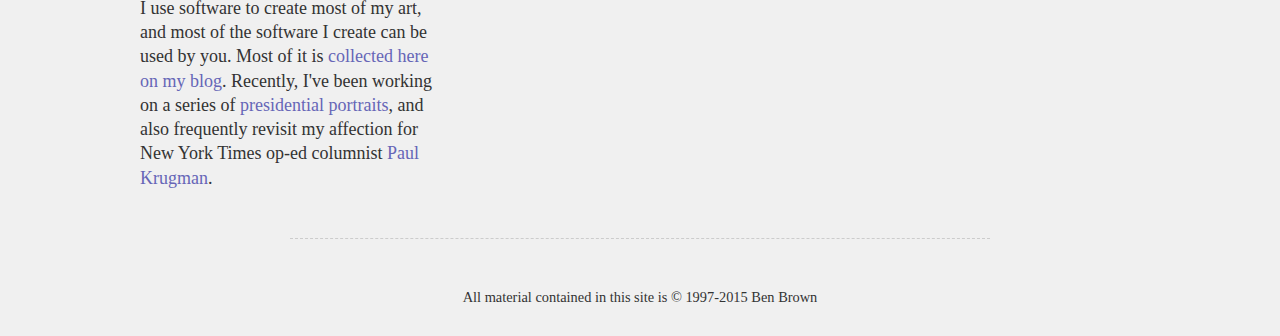
==== commit 80898145: "update copyright and link to logo image" ====
--- a/index.html
+++ b/index.html
@@ -1,7 +1,7 @@
 <!DOCTYPE html>
 <html>
 <head>
-	<title>Ben Brown - Internet Rockstar, Etc </title>
+	<title>Ben Brown - Web designer, programmer, artist </title>
 	<meta charset="utf-8">
 	<meta name="viewport" content="width=device-width, initial-scale=1, maximum-scale=1">
 
@@ -155,7 +155,7 @@
 				<a href="http://packa.gr" title="XOXCO's main product">Packagr</a>.
 			</p>
 
-			<a href="http://xoxco.com/" title="Visit XOXCO.com"><img src="http://xoxco.com/images/logosmall.png" alt="XOXCO logo" border="0" /></a>
+			<a href="http://xoxco.com/" title="Visit XOXCO.com"><img src="http://xoxco.com/images/logo.png" alt="XOXCO logo" border="0" /></a>
 
 		</section>
 		<section id="archives">
@@ -172,7 +172,7 @@
 		<div class="break"></div>
 		
 		<footer id="footer">
-			All material contained in this site is &copy; 1997-2013 Ben Brown
+			All material contained in this site is &copy; 1997-2015 Ben Brown
 		</footer>
 		
 		
